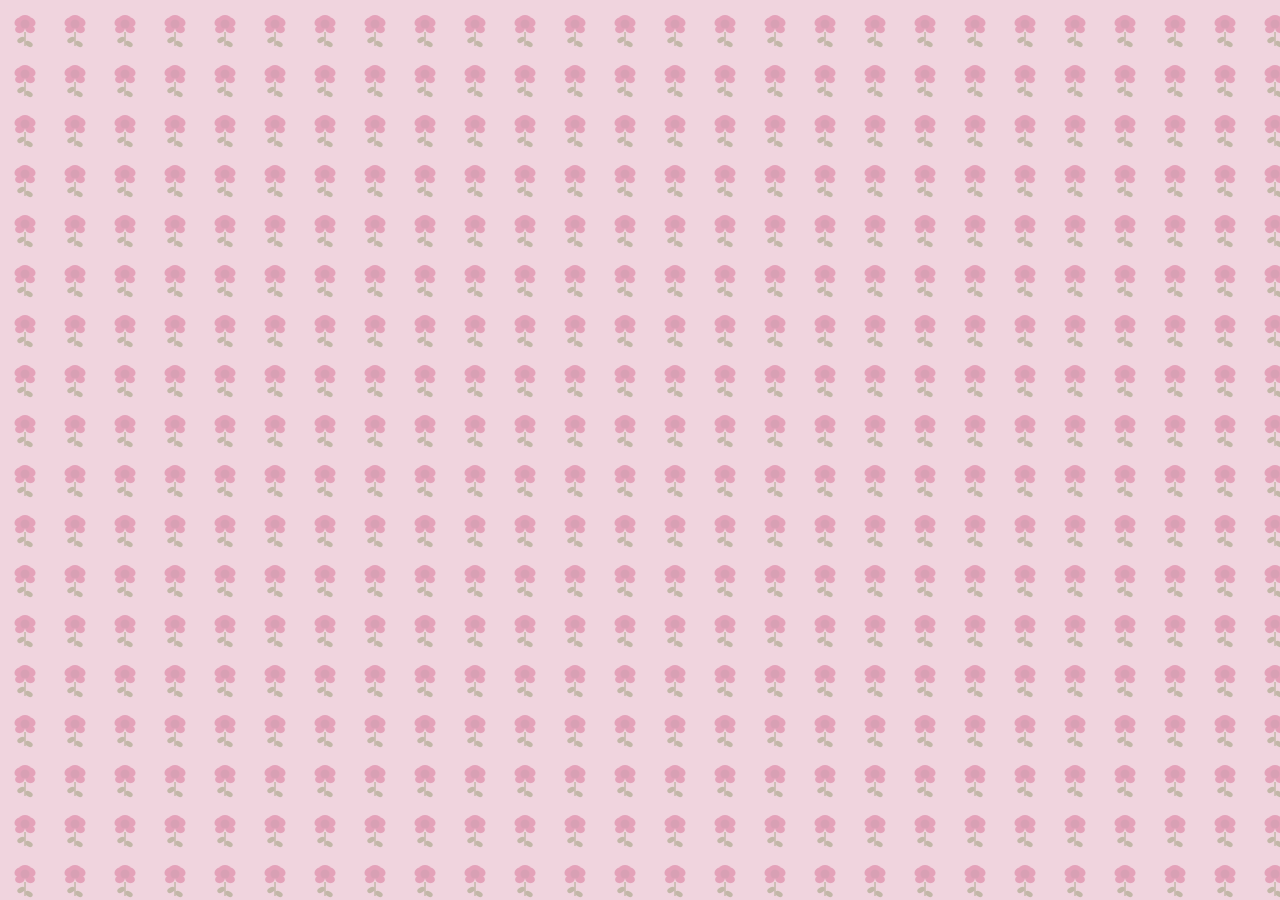
==== index.html @ eead6958 "update" ====
<!DOCTYPE HTML PUBLIC "-//W3C//DTD HTML 4.01 Transitional//EN" "http://www.w3.org/TR/html4/loose.dtd">
<html lang="fr">
<head>
  <meta http-equiv="Content-Type" content="text/html; charset=iso-8859-1">
  <meta name="description" content="Site officiel de campagne de Lionel JOSPIN - Candidat Socialiste a l'Election Presidentielle 2002">
  <meta name="keywords" content="Jospin, Lionel, election, presidentielle, 2002, socialiste, PS, programme, France, Premier Ministre">
  <meta name="author" content="Webmaster : jospin2002@wanadoo.fr">
  <title>LIONEL JOSPIN 2002 - Candidat a la Presidence de la Republique Francaise</title>

  <style type="text/css">
  <!--

  /* ================================================================
     STYLES GENERAUX DU SITE
     ================================================================ */

  body {
    background-color: #F0D4DE;
    background-image: url("data:image/svg+xml,%3Csvg xmlns='http://www.w3.org/2000/svg' width='50' height='50'%3E%3Crect width='50' height='50' fill='%23F0D4DE'/%3E%3Cg opacity='0.28'%3E%3Cellipse cx='25' cy='19' rx='6' ry='4' fill='%23C41E5A'/%3E%3Cellipse cx='19' cy='22' rx='5' ry='4' fill='%23C41E5A' transform='rotate(-45 19 22)'/%3E%3Cellipse cx='31' cy='22' rx='5' ry='4' fill='%23C41E5A' transform='rotate(45 31 22)'/%3E%3Cellipse cx='20' cy='29' rx='5' ry='4' fill='%23C41E5A' transform='rotate(-20 20 29)'/%3E%3Cellipse cx='30' cy='29' rx='5' ry='4' fill='%23C41E5A' transform='rotate(20 30 29)'/%3E%3Ccircle cx='25' cy='24' r='4.5' fill='%239B1848'/%3E%3Cline x1='25' y1='32' x2='25' y2='46' stroke='%234A6B18' stroke-width='1.5'/%3E%3Cellipse cx='21' cy='40' rx='4' ry='2.5' fill='%234A6B18' transform='rotate(-30 21 40)'/%3E%3Cellipse cx='29' cy='44' rx='4' ry='2.5' fill='%234A6B18' transform='rotate(30 29 44)'/%3E%3C/g%3E%3C/svg%3E");
    background-repeat: repeat;
    margin: 0;
    padding: 10px 0;
    font-family: Arial, Helvetica, sans-serif;
    font-size: 12px;
    color: #000000;
  }

  a:link    { color: #8B0040; }
  a:visited { color: #660066; }
  a:hover   { color: #FF0000; text-decoration: underline; }
  a:active  { color: #FF6600; }

  .lien-nav {
    color: #FFFFFF;
    text-decoration: none;
    font-weight: bold;
    font-size: 12px;
    font-family: Arial, Helvetica, sans-serif;
    display: block;
    padding: 5px 4px;
  }

  .lien-nav:hover {
    color: #FFFF00;
    text-decoration: none;
  }

  .lien-sidebar {
    color: #8B1A45;
    font-size: 11px;
    text-decoration: none;
  }

  .lien-sidebar:hover {
    color: #FF0000;
    background-color: #FFFFCC;
  }

  /* --- Animations decoratives --- */

  /* Bandeau principal : shimmer */
  @keyframes bandeau-shimmer {
    0%   { background-position: 0% 50%; }
    50%  { background-position: 100% 50%; }
    100% { background-position: 0% 50%; }
  }

  #bandeau-principal {
    background: linear-gradient(270deg, #8B1A45, #CC0000, #A5184E, #CC0000, #8B1A45);
    background-size: 400% 400%;
    animation: bandeau-shimmer 5s ease infinite;
  }

  /* Etoiles clignotantes dans le bandeau */
  @keyframes etoile-clignote {
    0%,100% { color: #FFFF00; transform: scale(1);   }
    50%      { color: #FFFFFF;  transform: scale(1.6); }
  }

  .etoile-clignote {
    display: inline-block;
    color: #FFFF00;
    font-size: 18px;
    animation: etoile-clignote 0.9s ease-in-out infinite;
  }

  /* Cellules de navigation : flash-hover */
  .cellule-nav {
    background-color: #BB0000;
    cursor: pointer;
    transition: background-color 0.08s;
  }

  .cellule-nav:hover {
    background-color: #FF6600;
  }

  /* Badge NOUVEAU */
  @keyframes badge-pulse {
    0%,100% { background-color: #FF0000; transform: rotate(-4deg) scale(1);   }
    50%      { background-color: #FF7700; transform: rotate( 4deg) scale(1.15); }
  }

  .badge-nouveau {
    display: inline-block;
    background-color: #FF0000;
    color: #FFFF00;
    font-size: 9px;
    font-weight: bold;
    font-family: Arial, Helvetica, sans-serif;
    padding: 1px 4px;
    animation: badge-pulse 0.7s ease-in-out infinite;
    vertical-align: middle;
  }

  /* Compteur visiteurs */
  @keyframes compteur-pulse {
    0%,100% { color: #CC0000; transform: scale(1);   }
    50%      { color: #FF0000; transform: scale(1.15); }
  }

  .compteur {
    display: inline-block;
    font-family: "Courier New", monospace;
    font-size: 20px;
    font-weight: bold;
    color: #CC0000;
    animation: compteur-pulse 2s ease-in-out infinite;
  }

  /* Lignes de separation arc-en-ciel */
  @keyframes arc-en-ciel {
    0%   { border-top-color: #FF0000; }
    16%  { border-top-color: #FF8800; }
    33%  { border-top-color: #FFFF00; }
    50%  { border-top-color: #00CC00; }
    66%  { border-top-color: #0000FF; }
    83%  { border-top-color: #9900CC; }
    100% { border-top-color: #FF0000; }
  }

  .hr-rainbow {
    border: none;
    border-top: 2px solid #FF0000;
    animation: arc-en-ciel 1.5s linear infinite;
    margin: 5px 0;
  }

  /* Effet de survol sur les items du programme */
  .item-prog {
    padding: 3px 5px;
    transition: background-color 0.15s;
    cursor: default;
  }

  .item-prog:hover {
    background-color: #FFFFCC;
    border-left: 3px solid #CC0000;
    padding-left: 2px;
  }

  /* Lueur sur la photo */
  @keyframes lueur-photo {
    0%,100% { filter: brightness(1)   saturate(1);   box-shadow: 0 0 4px #CC0000; }
    50%      { filter: brightness(1.2) saturate(1.4); box-shadow: 0 0 12px #FF0000; }
  }

  .photo-candidate {
    animation: lueur-photo 3s ease-in-out infinite;
    border: 3px solid #CC0000;
  }

  /* Clignotement texte */
  @keyframes clignotement {
    0%,49%  { visibility: visible; }
    50%,100% { visibility: hidden; }
  }

  .clignotant {
    animation: clignotement 1s step-end infinite;
  }

  /* ================================================================
     BAS DEBIT : masquage initial des sections
     ================================================================ */
  body.bd-init #bandeau-principal,
  body.bd-init #bandeau-defilant,
  body.bd-init #contenu-principal,
  body.bd-init #pied-de-page { display: none; }
  body.bd-init { cursor: wait; }

  -->
  </style>

</head>

<body class="bd-init" bgcolor="#F0D4DE" text="#000000" link="#8B0040" vlink="#660066" alink="#FF6600">


<!-- ============================================================
     DEBUT DU SITE PRINCIPAL
     ============================================================ -->
<center>
<table width="800" border="0" cellpadding="0" cellspacing="0">
  <tr>
    <td>


      <div id="header-placeholder"></div>


      <!-- ======================================================
           CONTENU PRINCIPAL : 3 COLONNES
           ====================================================== -->
      <table width="800" border="0" cellpadding="6" cellspacing="0" bgcolor="#FFFFFF" id="contenu-principal">
        <tr valign="top">


          <!-- ================================================
               COLONNE GAUCHE
               ================================================ -->
          <td width="178" bgcolor="#F5E0EA">

            <!-- Navigation -->
            <table width="166" border="1" cellpadding="3" cellspacing="0" bordercolor="#8B1A45">
              <tr>
                <td bgcolor="#8B1A45" align="center">
                  <font face="Arial" size="2" color="#FFFFFF"><b>NAVIGATION</b></font>
                </td>
              </tr>
              <tr>
                <td bgcolor="#FFFFFF">
                  <font face="Arial" size="2">
                    <b>&raquo; <a href="index.html" class="lien-sidebar">Accueil</a></b><br>
                    <b>&raquo; <a href="programme.html" class="lien-sidebar">Le Programme</a></b><br>
                    <b>&raquo; <a href="mot-du-candidat.html" class="lien-sidebar">Mot du candidat</a></b><br>
                    <b>&raquo; <a href="actualites.html" class="lien-sidebar">Actualites</a></b><br>
                    <b>&raquo; <a href="don.html" class="lien-sidebar">Faire un don</a></b>
                  </font>
                </td>
              </tr>
            </table>

            <br>

            <!-- Compteur visiteurs -->
            <table width="166" border="1" cellpadding="3" cellspacing="0" bordercolor="#CC0000">
              <tr>
                <td bgcolor="#CC0000" align="center">
                  <font face="Arial" size="2" color="#FFFFFF"><b>VISITEURS</b></font>
                </td>
              </tr>
              <tr>
                <td bgcolor="#FFFFEE" align="center">
                  <font face="Arial" size="1">Vous etes le visiteur n&deg;</font><br>
                  <span class="compteur" id="num-visiteur">002&#160;847</span>
                  <br>
                  <font face="Arial" size="1" color="#666666">depuis le 01/01/2002</font>
                </td>
              </tr>
            </table>

            <br>

            <!-- Sondages -->
            <table width="166" border="1" cellpadding="3" cellspacing="0" bordercolor="#CC6600">
              <tr>
                <td bgcolor="#CC6600" align="center">
                  <font face="Arial" size="2" color="#FFFFFF"><b>SONDAGES</b></font>
                </td>
              </tr>
              <tr>
                <td bgcolor="#FFFAEE" align="center">
                  <font face="Arial" size="1"><b>Intentions 1er tour</b><br>(BVA &mdash; Mars 2002)</font>
                  <br><br>
                  <table border="0" cellpadding="1" cellspacing="2">
                    <tr>
                      <td align="right"><font face="Arial" size="1">Jospin</font></td>
                      <td><table border="0" cellpadding="0" cellspacing="0" width="64" height="10" bgcolor="#CC0000"><tr><td></td></tr></table></td>
                      <td><font face="Arial" size="1"><b>20%</b></font></td>
                    </tr>
                    <tr>
                      <td align="right"><font face="Arial" size="1">Laguiller</font></td>
                      <td><table border="0" cellpadding="0" cellspacing="0" width="22" height="10" bgcolor="#CC3300"><tr><td></td></tr></table></td>
                      <td><font face="Arial" size="1"><b>7%</b></font></td>
                    </tr>
                    <tr>
                      <td align="right"><font face="Arial" size="1">Chevenement</font></td>
                      <td><table border="0" cellpadding="0" cellspacing="0" width="22" height="10" bgcolor="#336699"><tr><td></td></tr></table></td>
                      <td><font face="Arial" size="1"><b>7%</b></font></td>
                    </tr>
                    <tr>
                      <td align="right"><font face="Arial" size="1">Mamere</font></td>
                      <td><table border="0" cellpadding="0" cellspacing="0" width="19" height="10" bgcolor="#006600"><tr><td></td></tr></table></td>
                      <td><font face="Arial" size="1"><b>6%</b></font></td>
                    </tr>
                    <tr>
                      <td align="right"><font face="Arial" size="1">Besancenot</font></td>
                      <td><table border="0" cellpadding="0" cellspacing="0" width="16" height="10" bgcolor="#FF3300"><tr><td></td></tr></table></td>
                      <td><font face="Arial" size="1"><b>5%</b></font></td>
                    </tr>
                    <tr>
                      <td align="right"><font face="Arial" size="1">Hue</font></td>
                      <td><table border="0" cellpadding="0" cellspacing="0" width="16" height="10" bgcolor="#990000"><tr><td></td></tr></table></td>
                      <td><font face="Arial" size="1"><b>5%</b></font></td>
                    </tr>
                    <tr>
                      <td align="right"><font face="Arial" size="1">Taubira</font></td>
                      <td><table border="0" cellpadding="0" cellspacing="0" width="13" height="10" bgcolor="#CC3366"><tr><td></td></tr></table></td>
                      <td><font face="Arial" size="1"><b>4%</b></font></td>
                    </tr>
                    <tr>
                      <td colspan="3" align="center">
                        <font face="Arial" size="1" color="#CC0000"><b>&#9658; TOTAL GAUCHE : 54%</b></font>
                      </td>
                    </tr>
                    <tr>
                      <td align="right"><font face="Arial" size="1">Chirac</font></td>
                      <td><table border="0" cellpadding="0" cellspacing="0" width="70" height="10" bgcolor="#000080"><tr><td></td></tr></table></td>
                      <td><font face="Arial" size="1"><b>22%</b></font></td>
                    </tr>
                    <tr>
                      <td align="right"><font face="Arial" size="1">Le Pen</font></td>
                      <td><table border="0" cellpadding="0" cellspacing="0" width="35" height="10" bgcolor="#333333"><tr><td></td></tr></table></td>
                      <td><font face="Arial" size="1"><b>11%</b></font></td>
                    </tr>
                    <tr>
                      <td align="right"><font face="Arial" size="1">Bayrou</font></td>
                      <td><table border="0" cellpadding="0" cellspacing="0" width="26" height="10" bgcolor="#3366CC"><tr><td></td></tr></table></td>
                      <td><font face="Arial" size="1"><b>8%</b></font></td>
                    </tr>
                    <tr>
                      <td align="right"><font face="Arial" size="1">Autres</font></td>
                      <td><table border="0" cellpadding="0" cellspacing="0" width="16" height="10" bgcolor="#888888"><tr><td></td></tr></table></td>
                      <td><font face="Arial" size="1"><b>5%</b></font></td>
                    </tr>
                  </table>
                  <br>
                  <font face="Arial" size="1" color="#666666"><i>Les sondages sont favorables,<br>nous partons confiants !</i></font>
                </td>
              </tr>
            </table>

            <br>

            <!-- Liens utiles -->
            <table width="166" border="1" cellpadding="3" cellspacing="0" bordercolor="#006600">
              <tr>
                <td bgcolor="#006600" align="center">
                  <font face="Arial" size="2" color="#FFFFFF"><b>LIENS</b></font>
                </td>
              </tr>
              <tr>
                <td bgcolor="#FFFFFF">
                  <font face="Arial" size="2">
                    <b>&raquo; <a href="http://www.parti-socialiste.fr" class="lien-sidebar">Parti Socialiste</a></b><br>
                    <b>&raquo; <a href="http://www.gouvernement.fr" class="lien-sidebar">Gouvernement.fr</a></b><br>
                    <b>&raquo; <a href="http://www.elysee.fr" class="lien-sidebar">Elysee.fr</a></b><br>
                    <b>&raquo; <a href="http://www.assemblee-nationale.fr" class="lien-sidebar">Assemblee Nationale</a></b>
                  </font>
                </td>
              </tr>
            </table>

            <br>

          </td><!-- fin colonne gauche -->


          <!-- ================================================
               COLONNE CENTRALE
               ================================================ -->
          <td width="444" bgcolor="#FFFFFF">


            <!-- Message de bienvenue -->
            <table width="440" border="2" cellpadding="6" cellspacing="0" bordercolor="#CC0000">
              <tr bgcolor="#CC0000">
                <td>
                  <font face="Arial" size="3" color="#FFFFFF">
                    <b>&#9733; BIENVENUE SUR LE SITE OFFICIEL DE CAMPAGNE &#9733;</b>
                  </font>
                </td>
              </tr>
              <tr>
                <td bgcolor="#FFF5F5">
                  <font face="Arial" size="2">
                    <b>Chers compatriotes,</b><br><br>
                    Apres cinq annees de cohabitation a la tete du gouvernement,
                    <b>Lionel Jospin</b> se presente devant vous avec un projet ambitieux
                    et concret pour une France plus juste, plus solidaire, et plus moderne.<br><br>
                    La gauche plurielle a prouve qu'elle savait gouverner.
                    Ensemble, nous pouvons batir une France pour <i>tous</i>.<br><br>
                    <font color="#CC0000" size="3">
                      <b>&#171; Changer la vie. Changer la France. &#187;</b>
                    </font>
                    <br><i>&mdash; Lionel Jospin</i>
                  </font>
                </td>
              </tr>
            </table>

            <br>

            <!-- Dernieres nouvelles -->
            <table width="440" border="1" cellpadding="4" cellspacing="0" bordercolor="#8B1A45">
              <tr bgcolor="#8B1A45">
                <td>
                  <font face="Arial" size="2" color="#FFFFFF"><b>DERNIERES NOUVELLES</b></font>
                </td>
              </tr>
              <tr>
                <td bgcolor="#FFFFFF">
                  <font face="Arial" size="2">

                    <div class="item-prog">
                      <span class="badge-nouveau">NOUVEAU</span>&nbsp;
                      <b>15/03/2002</b> &mdash;
                      <a href="actualites.html">Le Figaro: Jospin: "Je serai &eacute;videmment pr&eacute;sent au second tour"</a>
                    </div>
                    <hr class="hr-rainbow">

                    <div class="item-prog">
                      <b>12/03/2002</b> &mdash;
                      <a href="actualites.html">Publication du programme complet : 120 propositions pour la France</a>
                    </div>
                    <hr class="hr-rainbow">

                    <div class="item-prog">
                      <b>10/03/2002</b> &mdash;
                      <a href="actualites.html">Le Monde : &laquo;&nbsp;Jospin au coeur de la campagne&nbsp;&raquo;</a>
                    </div>
                    <hr class="hr-rainbow">

                    <div class="item-prog">
                      <b>05/03/2002</b> &mdash;
                      <a href="actualites.html">L'Humanit&eacute; : Aubry, Lang et Royal appellent &agrave; voter Jospin des le 1er tour</a>
                    </div>
                    <hr class="hr-rainbow">

                    <div class="item-prog">
                      <b>28/02/2002</b> &mdash;
                      <a href="actualites.html">Lib&eacute;ration : &laquo;&nbsp;Jospin en campagne&nbsp;&raquo;</a>
                    </div>

                  </font>
                </td>
              </tr>
            </table>

            <br>

            <!-- Programme en 5 points -->
            <table width="440" border="1" cellpadding="0" cellspacing="0" bordercolor="#006600">
              <tr bgcolor="#006600">
                <td colspan="2" align="left">
                  <font face="Arial" size="2" color="#FFFFFF">&nbsp;<b>LE PROGRAMME EN 5 POINTS</b></font>
                </td>
              </tr>
              <tr>
                <td width="30" bgcolor="#99CC99" align="center" valign="top">
                  <font face="Arial Black, Arial" size="4" color="#006600"><b>1</b></font>
                </td>
                <td class="item-prog" bgcolor="#F5FFF5">
                  <font face="Arial" size="2">
                    <b>Emploi</b> &mdash; Creation de 700 000 emplois-jeunes, reduction du chomage a 5&#37; d'ici 2007
                  </font>
                </td>
              </tr>
              <tr>
                <td width="30" bgcolor="#99CC99" align="center" valign="top">
                  <font face="Arial Black, Arial" size="4" color="#006600"><b>2</b></font>
                </td>
                <td class="item-prog" bgcolor="#FFFFFF">
                  <font face="Arial" size="2">
                    <b>Education</b> &mdash; Revalorisation du metier d'enseignant, ecole gratuite de la maternelle au bac
                  </font>
                </td>
              </tr>
              <tr>
                <td width="30" bgcolor="#99CC99" align="center" valign="top">
                  <font face="Arial Black, Arial" size="4" color="#006600"><b>3</b></font>
                </td>
                <td class="item-prog" bgcolor="#F5FFF5">
                  <font face="Arial" size="2">
                    <b>Sante</b> &mdash; Couverture medicale universelle etendue, fin des deserts medicaux
                  </font>
                </td>
              </tr>
              <tr>
                <td width="30" bgcolor="#99CC99" align="center" valign="top">
                  <font face="Arial Black, Arial" size="4" color="#006600"><b>4</b></font>
                </td>
                <td class="item-prog" bgcolor="#FFFFFF">
                  <font face="Arial" size="2">
                    <b>Securite</b> &mdash;
                    <span class="clignotant"><font color="#FF0000"><b>Mon programme n'est pas socialiste.</b></font></span>
                    Reforme de la police de proximite.
                  </font>
                </td>
              </tr>
              <tr>
                <td width="30" bgcolor="#99CC99" align="center" valign="top">
                  <font face="Arial Black, Arial" size="4" color="#006600"><b>5</b></font>
                </td>
                <td class="item-prog" bgcolor="#F5FFF5">
                  <font face="Arial" size="2">
                    <b>Europe</b> &mdash; Pour une Europe sociale et solidaire, elargissement progressif
                  </font>
                </td>
              </tr>
              <tr>
                <td colspan="2" bgcolor="#E8FFE8" align="right">
                  <font face="Arial" size="1">
                    &nbsp;<a href="programme.html">Lire le programme complet &raquo;</a>&nbsp;
                  </font>
                </td>
              </tr>
            </table>

            <br>

            <!-- Citation mise en avant -->
            <table width="440" border="0" cellpadding="8" cellspacing="0" bgcolor="#FFFFCC">
              <tr>
                <td align="center">
                  <font face="Times New Roman, Times, serif" size="4" color="#CC0000">
                    <i>&laquo;&nbsp;La politique, c'est la possibilite d'agir sur le monde.<br>
                    Ne laissons pas cette chance s'echapper.&nbsp;&raquo;</i>
                  </font>
                  <br><br>
                  <font face="Arial" size="2" color="#000000"><b>&mdash; Lionel Jospin, Toulouse, fevrier 2002</b></font>
                </td>
              </tr>
            </table>

            <br>

          </td><!-- fin colonne centrale -->


          <!-- ================================================
               COLONNE DROITE
               ================================================ -->
          <td width="178" bgcolor="#FFF0F0">

            <!-- Photo Jospin -->
            <table width="166" border="2" cellpadding="3" cellspacing="0" bordercolor="#CC0000" class="photo-candidate">
              <tr bgcolor="#CC0000">
                <td align="center">
                  <font face="Arial" size="1" color="#FFFFFF"><b>LIONEL JOSPIN</b></font>
                </td>
              </tr>
              <tr>
                <td align="center" bgcolor="#FFFFFF">
                  <table width="144" height="190" border="0" cellpadding="0" cellspacing="0" bgcolor="#DDDDDD">
                    <tr>
                      <td align="center" valign="middle">
                        <img src="jospin.png" alt="Photo de Lionel Jospin" width="140" height="186" border="0">
                      </td>
                    </tr>
                  </table>
                </td>
              </tr>
            </table>

            <br>

            <!-- Agenda meetings -->
            <table width="166" border="1" cellpadding="3" cellspacing="0" bordercolor="#8B1A45">
              <tr bgcolor="#8B1A45">
                <td align="center">
                  <font face="Arial" size="2" color="#FFFFFF"><b>AGENDA</b></font>
                </td>
              </tr>
              <tr>
                <td bgcolor="#FFFFFF">
                  <font face="Arial" size="2">
                    <b><font color="#CC0000">20/03</font></b> &mdash; Marseille<br>
                    <font size="1" color="#666666">Palais des Sports &mdash; 20h00</font>
                    <br><br>
                    <b><font color="#CC0000">25/03</font></b> &mdash; Paris<br>
                    <font size="1" color="#666666">Bercy &mdash; 19h30</font>
                    <br><br>
                    <b><font color="#CC0000">01/04</font></b> &mdash; Lille<br>
                    <font size="1" color="#666666">Grand Palais &mdash; 18h00</font>
                    <br><br>
                    <b><font color="#CC0000">10/04</font></b> &mdash; Toulouse<br>
                    <font size="1" color="#666666">Zenith &mdash; 20h00</font>
                    <br><br>
                    <span class="badge-nouveau">J&ndash;21</span>&nbsp;
                    <b>21/04 &mdash; VOTE !</b>
                    <br>
                    <font size="1" color="#CC0000"><b>Ca va etre notre jour !</b></font>
                  </font>
                </td>
              </tr>
            </table>

            <br>

            <!-- Telecharger le programme -->
            <table width="166" border="1" cellpadding="3" cellspacing="0" bordercolor="#990099">
              <tr bgcolor="#990099">
                <td align="center">
                  <font face="Arial" size="2" color="#FFFFFF"><b>TELECHARGER</b></font>
                </td>
              </tr>
              <tr>
                <td bgcolor="#FFF5FF" align="center">
                  <font face="Arial" size="2">
                    <a href="programme.pdf"><b>Programme PDF</b></a>
                  </font>
                  <br>
                  <font face="Arial" size="1" color="#666666">(2,4 Mo &mdash; Acrobat Reader<br>requis)</font>
                </td>
              </tr>
            </table>

            <br>

            <!-- Newsletter -->
            <table width="166" border="1" cellpadding="3" cellspacing="0" bordercolor="#8B1A45">
              <tr bgcolor="#8B1A45">
                <td align="center">
                  <font face="Arial" size="2" color="#FFFFFF"><b>NEWSLETTER</b></font>
                </td>
              </tr>
              <tr>
                <td bgcolor="#FFF0F5">
                  <font face="Arial" size="1">Recevez les actualites par e-mail :</font>
                  <br><br>
                  <form action="inscription.php" method="post">
                    <input type="text" name="email" size="16"
                      style="font-size:10px; border:1px solid #8B1A45; width:100%;">
                    <br><br>
                    <input type="submit" value="S'inscrire !"
                      style="background-color:#8B1A45; color:#FFFFFF; font-size:11px; font-weight:bold; border:1px solid #6B0E30; cursor:pointer; width:100%;">
                  </form>
                </td>
              </tr>
            </table>

            <br>

            <!-- Compatibilite navigateur -->
            <table width="166" border="1" cellpadding="3" cellspacing="0" bordercolor="#999999">
              <tr>
                <td bgcolor="#EEEEEE" align="center">
                  <font face="Arial" size="1" color="#333333">
                    Optimise pour<br>
                    <b>IE 5.5 &amp; Netscape 6</b><br>
                    Resolution : <b>800x600</b>
                  </font>
                </td>
              </tr>
            </table>

            <br>

          </td><!-- fin colonne droite -->


        </tr>
      </table><!-- fin 3 colonnes -->


      <!-- PIED DE PAGE -->
      <div id="footer-placeholder"></div>


    </td>
  </tr>
</table>
</center>


<!-- ============================================================
     JAVASCRIPT
     ============================================================ -->
<script>var ACTU_TEXTE = "&#9733; JOSPIN PRESIDENT ! &#9733; Le programme socialiste pour une France unie &#9733; Retrouvez tous les discours de Lionel Jospin &#9733; Meeting du 15 mars a Lyon : un succes populaire ! &#9733; La gauche est en marche vers l'Elysee &#9733; 120 propositions pour la France &#9733;";</script>
<script type="text/javascript" src="jospin.js"></script>

</body>
</html>
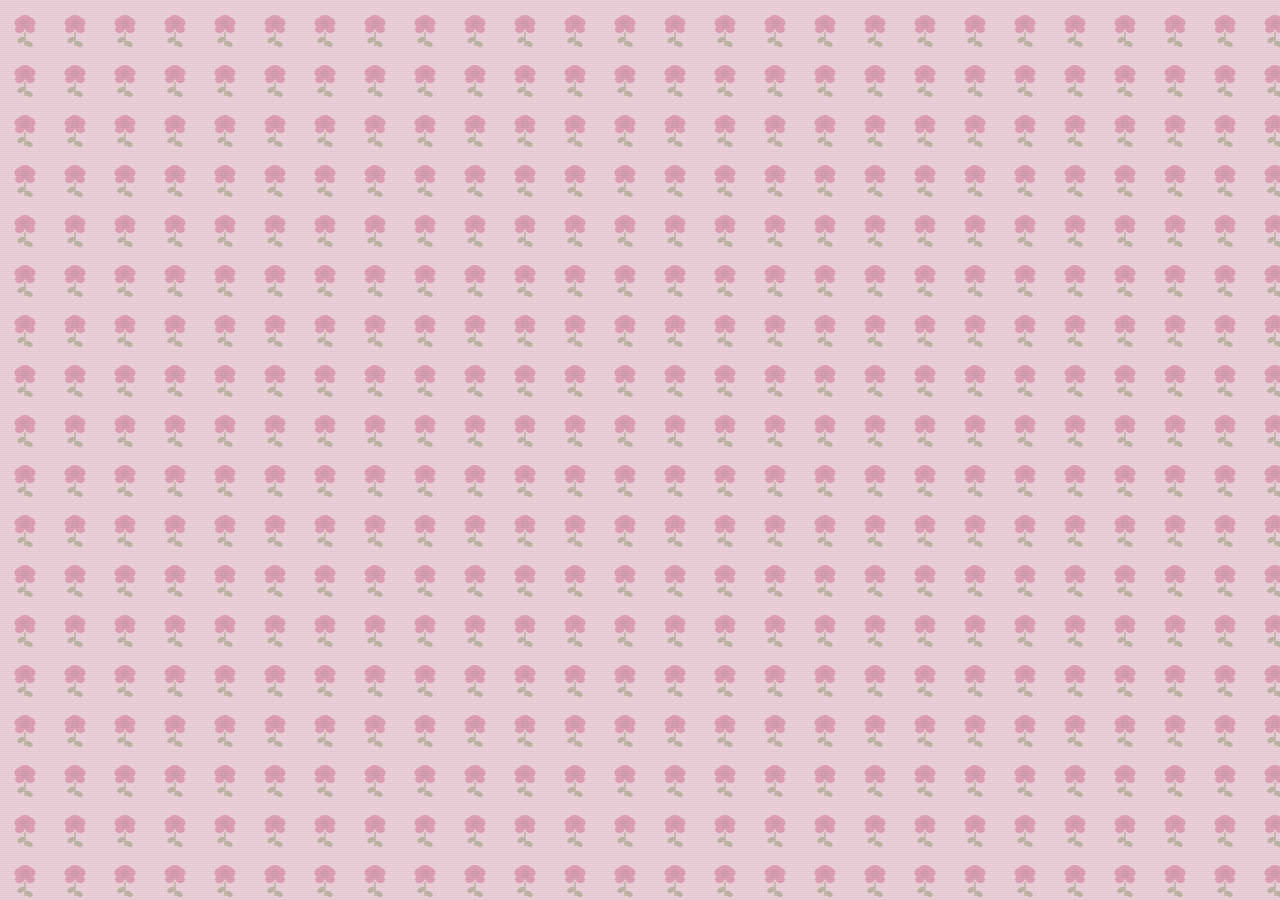
==== commit 7e230a37: "update" ====
--- a/index.html
+++ b/index.html
@@ -191,6 +191,7 @@
 
   -->
   </style>
+  <link rel="stylesheet" type="text/css" href="crt.css">
 
 </head>
 
@@ -609,10 +610,17 @@
               <tr>
                 <td bgcolor="#FFF5FF" align="center">
                   <font face="Arial" size="2">
-                    <a href="programme.pdf"><b>Programme PDF</b></a>
-                  </font>
+                    <a href="https://francoisgognet.vercel.app/"><b>Programme PDF</b></a>
+                  </font>
+                  <font face="Arial" size="1" color="#666666">&nbsp;(2,4&nbsp;Mo)</font>
+                  <br><br>
+                  <a href="https://get.adobe.com/fr/reader/" title="Telecharger Acrobat Reader gratuitement">
+                    <img src="acrobat.png" width="55" border="0" alt="Obtenir Acrobat Reader">
+                  </a>
                   <br>
-                  <font face="Arial" size="1" color="#666666">(2,4 Mo &mdash; Acrobat Reader<br>requis)</font>
+                  <font face="Arial" size="1" color="#666666">
+                    Gratuit &mdash; Win&nbsp;95/98/XP<br>&amp;&nbsp;Mac&nbsp;OS&nbsp;9/X
+                  </font>
                 </td>
               </tr>
             </table>
--- a/crt.css
+++ b/crt.css
@@ -0,0 +1,40 @@
+/* ============================================================
+   EFFET ECRAN CRT - Styles partages entre toutes les pages
+   Inspire du CodePen de Lucas Bebber (XJRdrV)
+   Intensite reduite pour un rendu tres subtil.
+   ============================================================ */
+
+/*
+   Overlay fixe superpose a l'ensemble de la page.
+   Deux gradients combines :
+     1) Scanlines horizontales a 2px : bandes alternant transparent et
+        tres leger assombrissement, reproduisant les lignes de balayage
+        des tubes cathodiques.
+     2) Triades RGB verticales a 3px : fines colonnes colorees imitant
+        les pastilles de phosphore (rouge / vert / bleu) des ecrans CRT.
+   Ensemble, ces deux motifs crees l'aspect ondulatoire caracteristique
+   sans aucune animation.
+*/
+
+body::before {
+  content: '';
+  position: fixed;
+  top: 0;
+  left: 0;
+  width: 100%;
+  height: 100%;
+  pointer-events: none;
+  z-index: 9998;
+  background:
+    linear-gradient(
+      rgba(18, 16, 16, 0) 50%,
+      rgba(0, 0, 0, 0.05) 50%
+    ),
+    linear-gradient(
+      90deg,
+      rgba(255, 0, 0, 0.022),
+      rgba(0, 255, 0, 0.010),
+      rgba(0, 0, 255, 0.022)
+    );
+  background-size: 100% 2px, 3px 100%;
+}
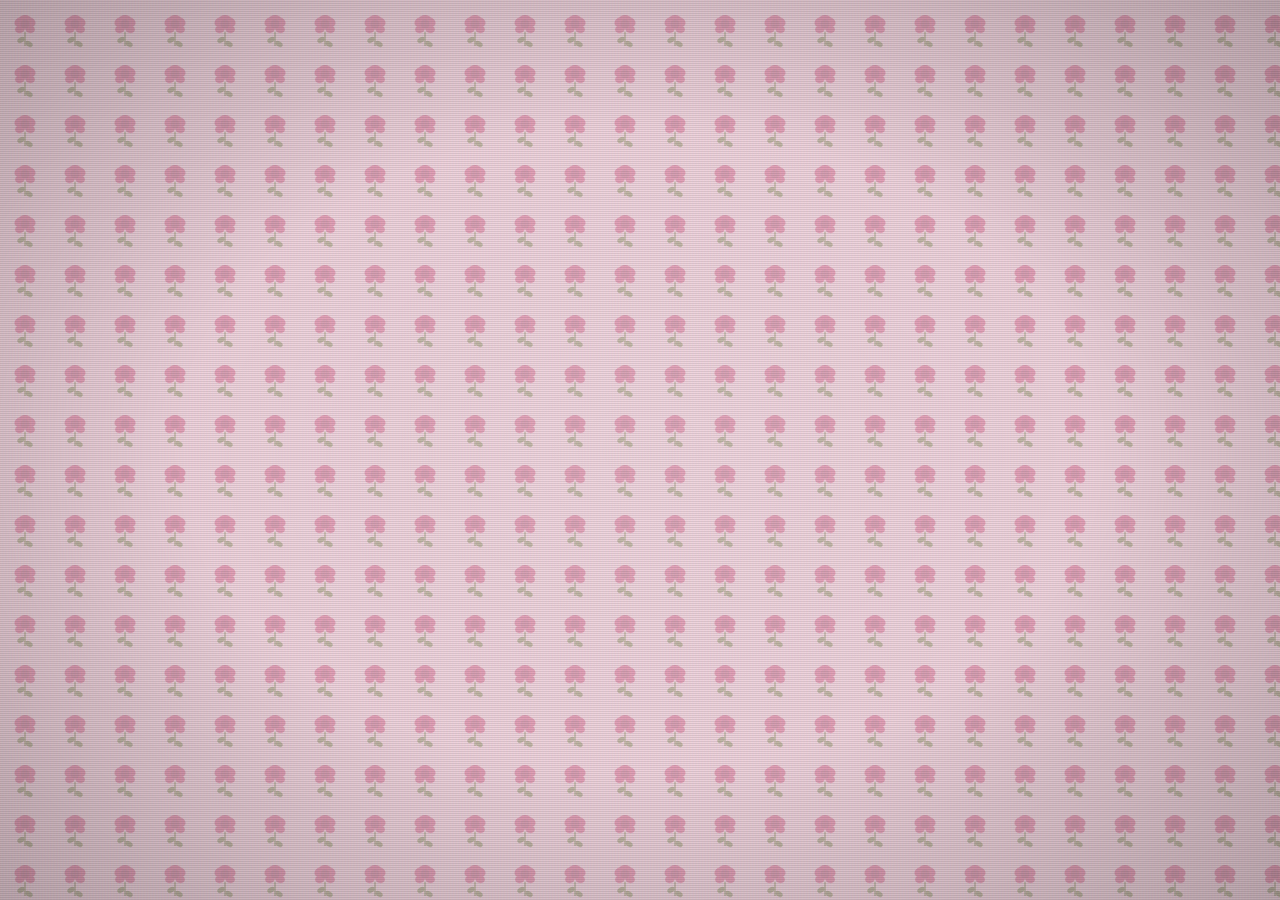
==== commit 545c125e: "update" ====
--- a/index.html
+++ b/index.html
@@ -274,40 +274,40 @@
                 <td bgcolor="#FFFAEE" align="center">
                   <font face="Arial" size="1"><b>Intentions 1er tour</b><br>(BVA &mdash; Mars 2002)</font>
                   <br><br>
-                  <table border="0" cellpadding="1" cellspacing="2">
+                  <table border="0" cellpadding="1" cellspacing="2" width="156">
                     <tr>
                       <td align="right"><font face="Arial" size="1">Jospin</font></td>
-                      <td><table border="0" cellpadding="0" cellspacing="0" width="64" height="10" bgcolor="#CC0000"><tr><td></td></tr></table></td>
+                      <td><table border="0" cellpadding="0" cellspacing="0" width="55" height="10" bgcolor="#CC0000"><tr><td></td></tr></table></td>
                       <td><font face="Arial" size="1"><b>20%</b></font></td>
                     </tr>
                     <tr>
                       <td align="right"><font face="Arial" size="1">Laguiller</font></td>
-                      <td><table border="0" cellpadding="0" cellspacing="0" width="22" height="10" bgcolor="#CC3300"><tr><td></td></tr></table></td>
+                      <td><table border="0" cellpadding="0" cellspacing="0" width="19" height="10" bgcolor="#CC3300"><tr><td></td></tr></table></td>
                       <td><font face="Arial" size="1"><b>7%</b></font></td>
                     </tr>
                     <tr>
                       <td align="right"><font face="Arial" size="1">Chevenement</font></td>
-                      <td><table border="0" cellpadding="0" cellspacing="0" width="22" height="10" bgcolor="#336699"><tr><td></td></tr></table></td>
+                      <td><table border="0" cellpadding="0" cellspacing="0" width="19" height="10" bgcolor="#336699"><tr><td></td></tr></table></td>
                       <td><font face="Arial" size="1"><b>7%</b></font></td>
                     </tr>
                     <tr>
                       <td align="right"><font face="Arial" size="1">Mamere</font></td>
-                      <td><table border="0" cellpadding="0" cellspacing="0" width="19" height="10" bgcolor="#006600"><tr><td></td></tr></table></td>
+                      <td><table border="0" cellpadding="0" cellspacing="0" width="16" height="10" bgcolor="#006600"><tr><td></td></tr></table></td>
                       <td><font face="Arial" size="1"><b>6%</b></font></td>
                     </tr>
                     <tr>
                       <td align="right"><font face="Arial" size="1">Besancenot</font></td>
-                      <td><table border="0" cellpadding="0" cellspacing="0" width="16" height="10" bgcolor="#FF3300"><tr><td></td></tr></table></td>
+                      <td><table border="0" cellpadding="0" cellspacing="0" width="14" height="10" bgcolor="#FF3300"><tr><td></td></tr></table></td>
                       <td><font face="Arial" size="1"><b>5%</b></font></td>
                     </tr>
                     <tr>
                       <td align="right"><font face="Arial" size="1">Hue</font></td>
-                      <td><table border="0" cellpadding="0" cellspacing="0" width="16" height="10" bgcolor="#990000"><tr><td></td></tr></table></td>
+                      <td><table border="0" cellpadding="0" cellspacing="0" width="14" height="10" bgcolor="#990000"><tr><td></td></tr></table></td>
                       <td><font face="Arial" size="1"><b>5%</b></font></td>
                     </tr>
                     <tr>
                       <td align="right"><font face="Arial" size="1">Taubira</font></td>
-                      <td><table border="0" cellpadding="0" cellspacing="0" width="13" height="10" bgcolor="#CC3366"><tr><td></td></tr></table></td>
+                      <td><table border="0" cellpadding="0" cellspacing="0" width="11" height="10" bgcolor="#CC3366"><tr><td></td></tr></table></td>
                       <td><font face="Arial" size="1"><b>4%</b></font></td>
                     </tr>
                     <tr>
@@ -317,22 +317,22 @@
                     </tr>
                     <tr>
                       <td align="right"><font face="Arial" size="1">Chirac</font></td>
-                      <td><table border="0" cellpadding="0" cellspacing="0" width="70" height="10" bgcolor="#000080"><tr><td></td></tr></table></td>
+                      <td><table border="0" cellpadding="0" cellspacing="0" width="60" height="10" bgcolor="#000080"><tr><td></td></tr></table></td>
                       <td><font face="Arial" size="1"><b>22%</b></font></td>
                     </tr>
                     <tr>
                       <td align="right"><font face="Arial" size="1">Le Pen</font></td>
-                      <td><table border="0" cellpadding="0" cellspacing="0" width="35" height="10" bgcolor="#333333"><tr><td></td></tr></table></td>
+                      <td><table border="0" cellpadding="0" cellspacing="0" width="30" height="10" bgcolor="#333333"><tr><td></td></tr></table></td>
                       <td><font face="Arial" size="1"><b>11%</b></font></td>
                     </tr>
                     <tr>
                       <td align="right"><font face="Arial" size="1">Bayrou</font></td>
-                      <td><table border="0" cellpadding="0" cellspacing="0" width="26" height="10" bgcolor="#3366CC"><tr><td></td></tr></table></td>
+                      <td><table border="0" cellpadding="0" cellspacing="0" width="22" height="10" bgcolor="#3366CC"><tr><td></td></tr></table></td>
                       <td><font face="Arial" size="1"><b>8%</b></font></td>
                     </tr>
                     <tr>
                       <td align="right"><font face="Arial" size="1">Autres</font></td>
-                      <td><table border="0" cellpadding="0" cellspacing="0" width="16" height="10" bgcolor="#888888"><tr><td></td></tr></table></td>
+                      <td><table border="0" cellpadding="0" cellspacing="0" width="14" height="10" bgcolor="#888888"><tr><td></td></tr></table></td>
                       <td><font face="Arial" size="1"><b>5%</b></font></td>
                     </tr>
                   </table>
--- a/crt.css
+++ b/crt.css
@@ -1,19 +1,25 @@
 /* ============================================================
    EFFET ECRAN CRT - Styles partages entre toutes les pages
    Inspire du CodePen de Lucas Bebber (XJRdrV)
-   Intensite reduite pour un rendu tres subtil.
+   Intensite reduite pour un rendu subtil.
    ============================================================ */
 
 /*
-   Overlay fixe superpose a l'ensemble de la page.
-   Deux gradients combines :
+   Deux pseudo-elements combines :
+
+   body::before — grille de phosphore
      1) Scanlines horizontales a 2px : bandes alternant transparent et
-        tres leger assombrissement, reproduisant les lignes de balayage
-        des tubes cathodiques.
+        leger assombrissement, reproduisant les lignes de balayage CRT.
+        Opacite legèrement remontee pour rendre le contraste perceptible.
      2) Triades RGB verticales a 3px : fines colonnes colorees imitant
-        les pastilles de phosphore (rouge / vert / bleu) des ecrans CRT.
-   Ensemble, ces deux motifs crees l'aspect ondulatoire caracteristique
-   sans aucune animation.
+        les pastilles de phosphore (rouge / vert / bleu).
+
+   body::after — vignettage
+     Gradient radial qui assombrit les bords de l'ecran. Sur un vrai
+     tube cathodique, le faisceau d'electrons perd en intensite vers les
+     extremites et le revetement de phosphore y est moins efficace :
+     le centre est toujours plus lumineux que les coins. C'est ce
+     degrade de luminosite qui donne l'aspect "ondulatoire" global.
 */
 
 body::before {
@@ -28,13 +34,58 @@
   background:
     linear-gradient(
       rgba(18, 16, 16, 0) 50%,
-      rgba(0, 0, 0, 0.05) 50%
+      rgba(0, 0, 0, 0.09) 50%
     ),
     linear-gradient(
       90deg,
-      rgba(255, 0, 0, 0.022),
-      rgba(0, 255, 0, 0.010),
-      rgba(0, 0, 255, 0.022)
+      rgba(255, 0, 0, 0.025),
+      rgba(0, 255, 0, 0.012),
+      rgba(0, 0, 255, 0.025)
     );
   background-size: 100% 2px, 3px 100%;
 }
+
+/* Balayage phosphore : bande lumineuse qui descend en continu,
+   simulant le faisceau d'electrons qui rafraichit le phosphore.
+   Injectee comme vrai element DOM via jospin.js (les pseudo-elements
+   sur html/body ne sont pas fiables pour les animations superposees). */
+@keyframes crt-sweep {
+  from { top: -40vh; }
+  to   { top: 110vh; }
+}
+
+#crt-sweep {
+  position: fixed;
+  left: 0;
+  top: -40vh;
+  width: 100%;
+  height: 40vh;
+  pointer-events: none;
+  z-index: 9999;
+  mix-blend-mode: soft-light;
+  background: linear-gradient(
+    to bottom,
+    transparent 0%,
+    rgba(255, 255, 255, 0.55) 50%,
+    transparent 100%
+  );
+  animation: crt-sweep 14s linear infinite;
+}
+
+/* Vignettage CRT : bords plus sombres, centre lumineux */
+body::after {
+  content: '';
+  position: fixed;
+  top: 0;
+  left: 0;
+  width: 100%;
+  height: 100%;
+  pointer-events: none;
+  z-index: 9997;
+  background: radial-gradient(
+    ellipse at center,
+    rgba(255, 255, 255, 0.07) 0%,
+    transparent 50%,
+    rgba(0, 0, 0, 0.22) 100%
+  );
+}
